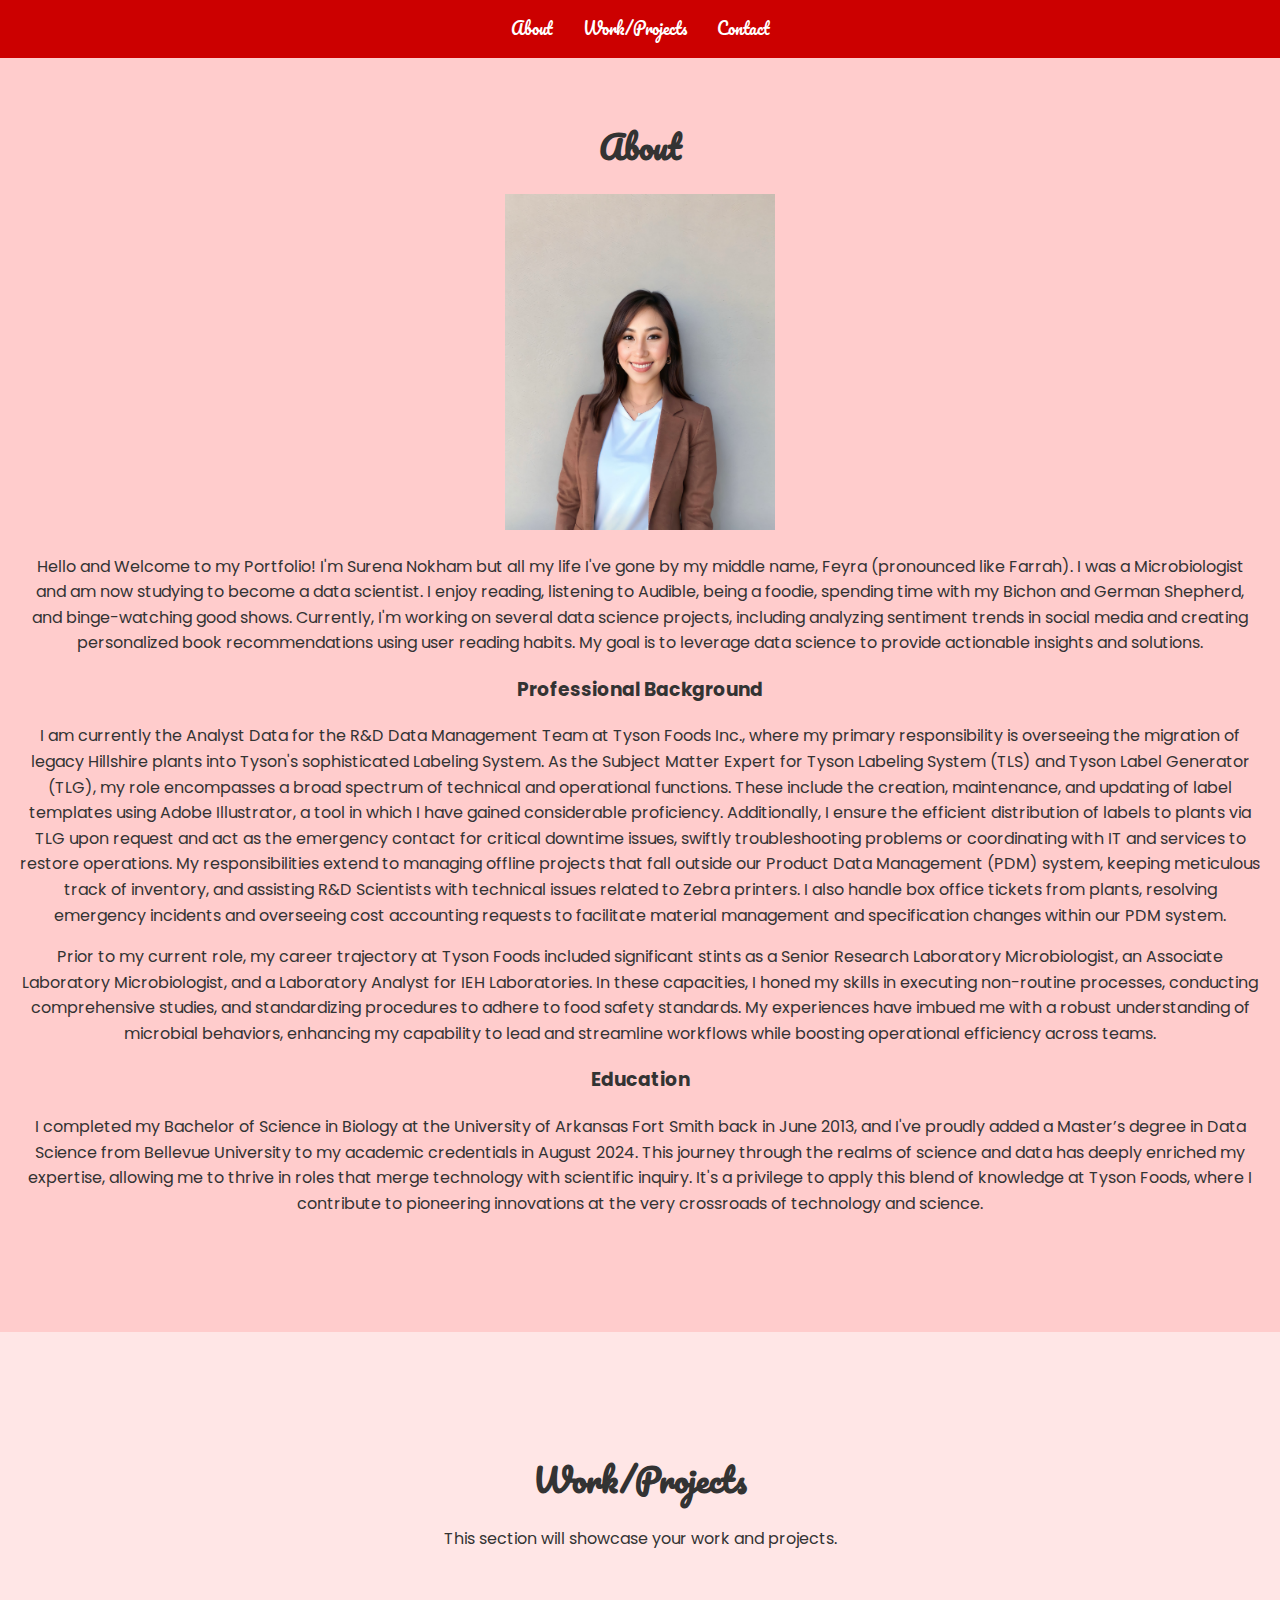
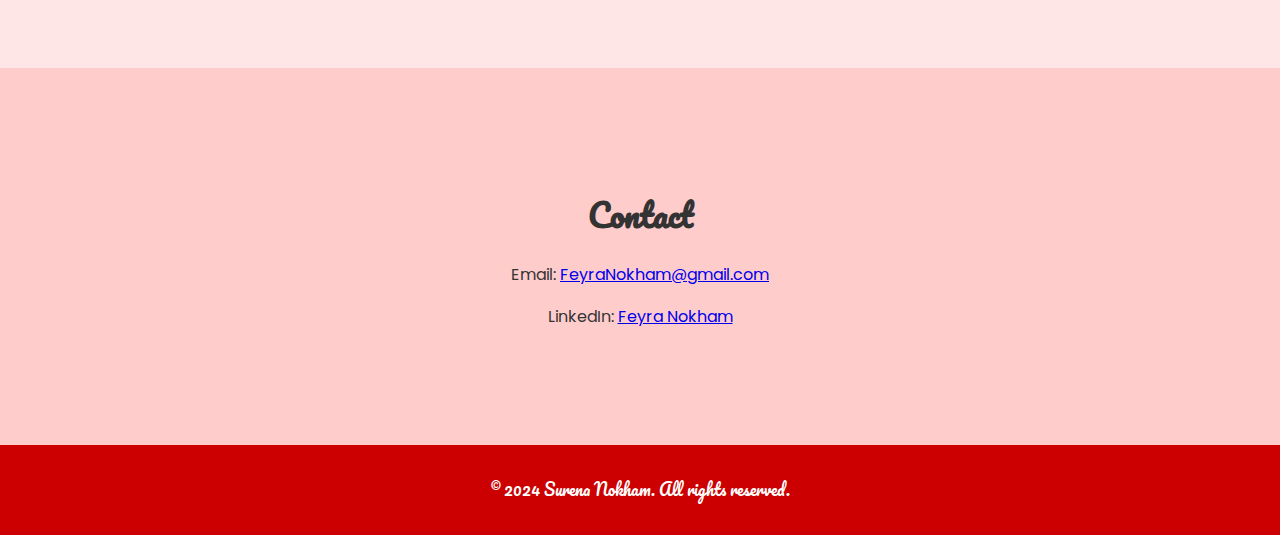
==== index.html @ f8c66184 "Update index.html" ====
<!DOCTYPE html>
<html lang="en">
<head>
    <meta charset="UTF-8">
    <meta name="viewport" content="width=device-width, initial-scale=1.0">
    <title>Surena Nokham's Portfolio</title>
    <link rel="stylesheet" href="styles.css">
    <link href="https://fonts.googleapis.com/css2?family=Poppins:wght@400;600&family=Pacifico&display=swap" rel="stylesheet">
</head>
<body>
    <header>
        <nav>
            <ul>
                <li><a href="#about">About</a></li>
                <li><a href="#work">Work/Projects</a></li>
                <li><a href="#contact">Contact</a></li>
            </ul>
        </nav>
    </header>

    <section id="about">
        <h1>About</h1>
        <img src="profilepic.jpg" alt="Feyra Nokham" style="width:270px; height:336px;">
        <p>Hello and Welcome to my Portfolio! I'm Surena Nokham but all my life I've gone by my middle name, Feyra (pronounced like Farrah). I was a Microbiologist and am now studying to become a data scientist. I enjoy reading, listening to Audible, being a foodie, spending time with my Bichon and German Shepherd, and binge-watching good shows. Currently, I'm working on several data science projects, including analyzing sentiment trends in social media and creating personalized book recommendations using user reading habits. My goal is to leverage data science to provide actionable insights and solutions.</p>
        
        <h3>Professional Background</h3>
        <p>I am currently the Analyst Data for the R&D Data Management Team at Tyson Foods Inc., where my primary responsibility is overseeing the migration of legacy Hillshire plants into Tyson's sophisticated Labeling System. As the Subject Matter Expert for Tyson Labeling System (TLS) and Tyson Label Generator (TLG), my role encompasses a broad spectrum of technical and operational functions. These include the creation, maintenance, and updating of label templates using Adobe Illustrator, a tool in which I have gained considerable proficiency. Additionally, I ensure the efficient distribution of labels to plants via TLG upon request and act as the emergency contact for critical downtime issues, swiftly troubleshooting problems or coordinating with IT and services to restore operations. My responsibilities extend to managing offline projects that fall outside our Product Data Management (PDM) system, keeping meticulous track of inventory, and assisting R&D Scientists with technical issues related to Zebra printers. I also handle box office tickets from plants, resolving emergency incidents and overseeing cost accounting requests to facilitate material management and specification changes within our PDM system.
        <p>Prior to my current role, my career trajectory at Tyson Foods included significant stints as a Senior Research Laboratory Microbiologist, an Associate Laboratory Microbiologist, and a Laboratory Analyst for IEH Laboratories. In these capacities, I honed my skills in executing non-routine processes, conducting comprehensive studies, and standardizing procedures to adhere to food safety standards. My experiences have imbued me with a robust understanding of microbial behaviors, enhancing my capability to lead and streamline workflows while boosting operational efficiency across teams.</p>

        <h3>Education</h3>
        <p>I completed my Bachelor of Science in Biology at the University of Arkansas Fort Smith back in June 2013, and I've proudly added a Master’s degree in Data Science from Bellevue University to my academic credentials in August 2024. This journey through the realms of science and data has deeply enriched my expertise, allowing me to thrive in roles that merge technology with scientific inquiry. It's a privilege to apply this blend of knowledge at Tyson Foods, where I contribute to pioneering innovations at the very crossroads of technology and science.</p>
    </section>

    <section id="work">
        <h1>Work/Projects</h1>
        <p>This section will showcase your work and projects.</p>
    </section>

    <section id="contact">
        <h1>Contact</h1>
        <p>Email: <a href="mailto:FeyraNokham@gmail.com">FeyraNokham@gmail.com</a></p>
        <p>LinkedIn: <a href="https://www.linkedin.com/in/feyra-nokham/" target="_blank">Feyra Nokham</a></p>
    </section>

    <footer>
        <p>&copy; 2024 Surena Nokham. All rights reserved.</p>
    </footer>
</body>
</html>
---- styles.css ----
body {
    font-family: 'Poppins', sans-serif;
    margin: 0;
    padding: 0;
    line-height: 1.6;
    scroll-behavior: smooth;
    background: #ffe6e6; /* Light pink background */
    color: #333;
}

header {
    background: #cc0000; /* Deep red background */
    color: #fff;
    padding: 1rem 0;
    text-align: center;
    position: fixed;
    width: 100%;
    top: 0;
    z-index: 1000;
    font-family: 'Pacifico', cursive;
}

nav ul {
    list-style: none;
    padding: 0;
    margin: 0;
    display: flex;
    justify-content: center;
}

nav ul li {
    margin: 0 15px;
}

nav ul li a {
    color: #fff;
    text-decoration: none;
}

section {
    padding: 100px 20px;
    text-align: center;
}

section:nth-of-type(odd) {
    background: #ffcccc; /* Light pink */
}

section:nth-of-type(even) {
    background: #ffe6e6; /* Very light pink */
}

section h1 {
    font-family: 'Pacifico', cursive;
}

footer {
    background: #cc0000; /* Deep red background */
    color: #fff;
    text-align: center;
    padding: 1rem 0;
    position: relative;
    width: 100%;
    bottom: 0;
    font-family: 'Pacifico', cursive;
}
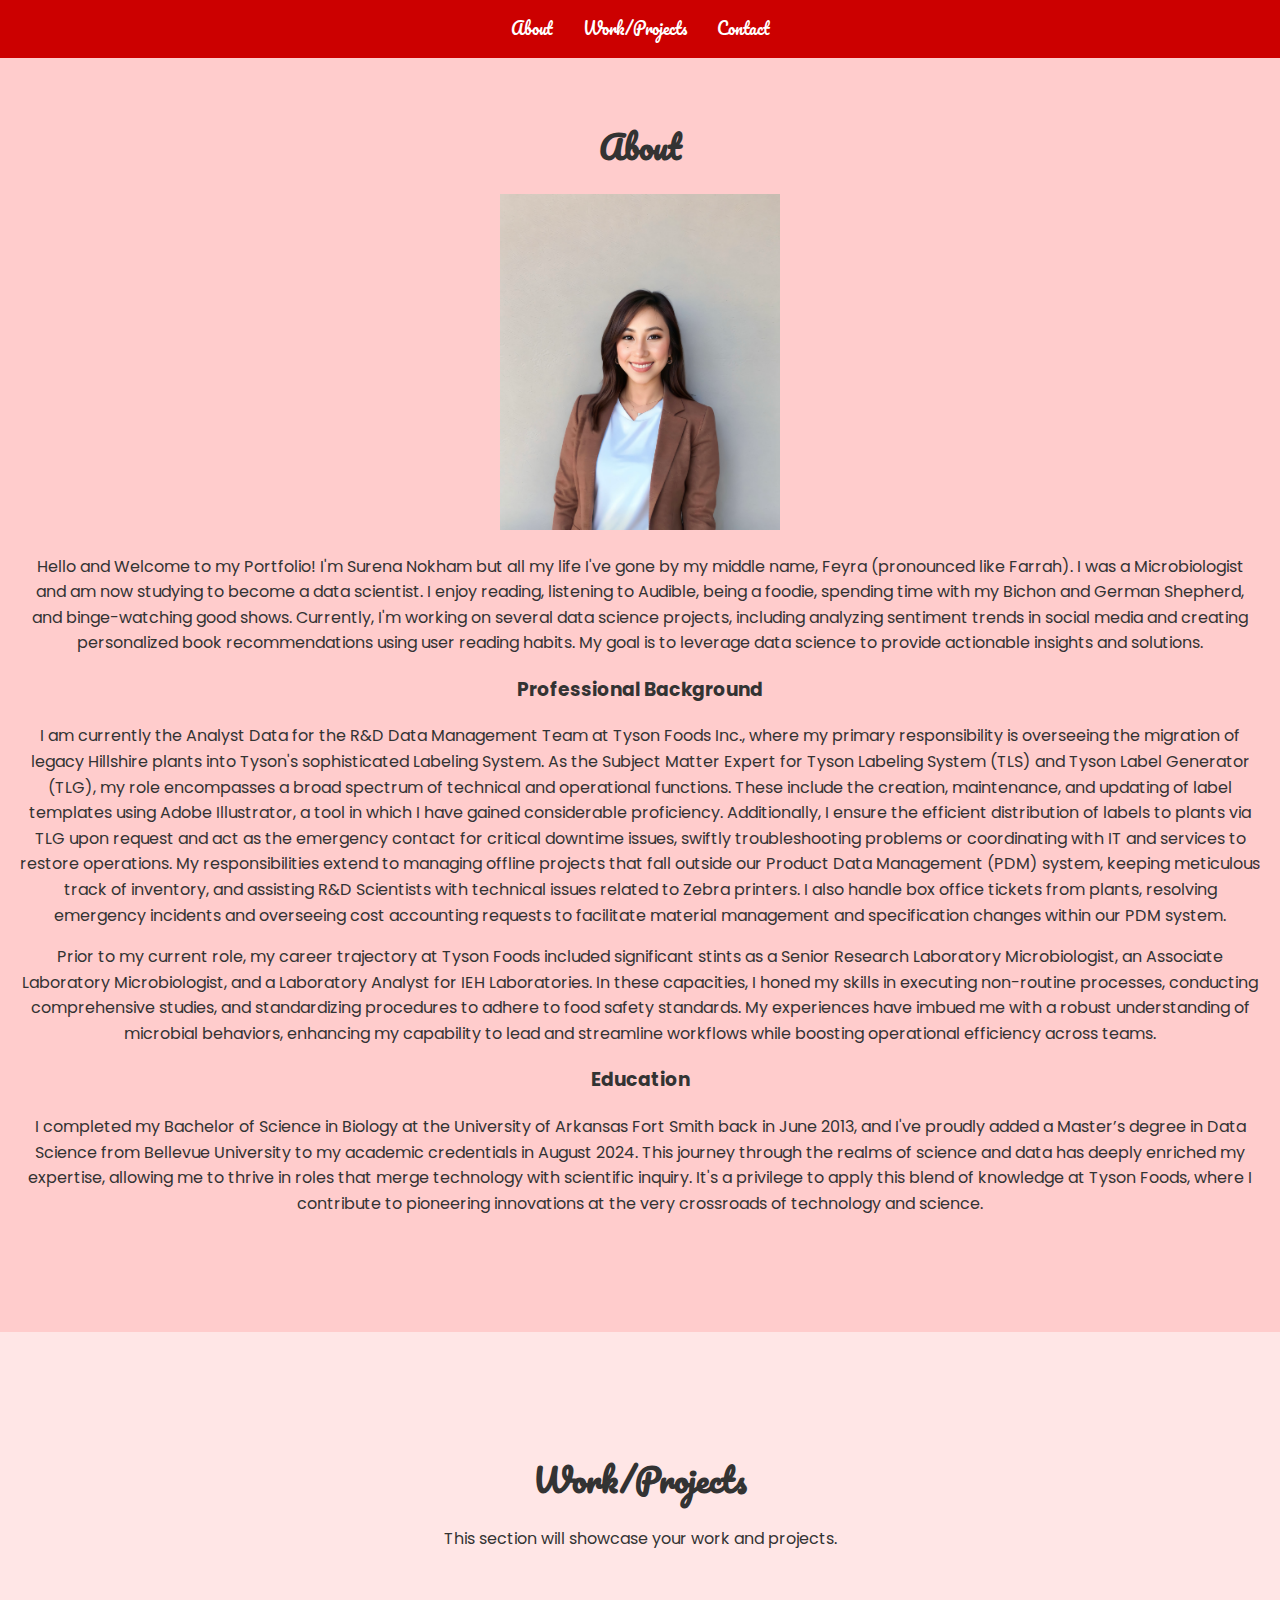
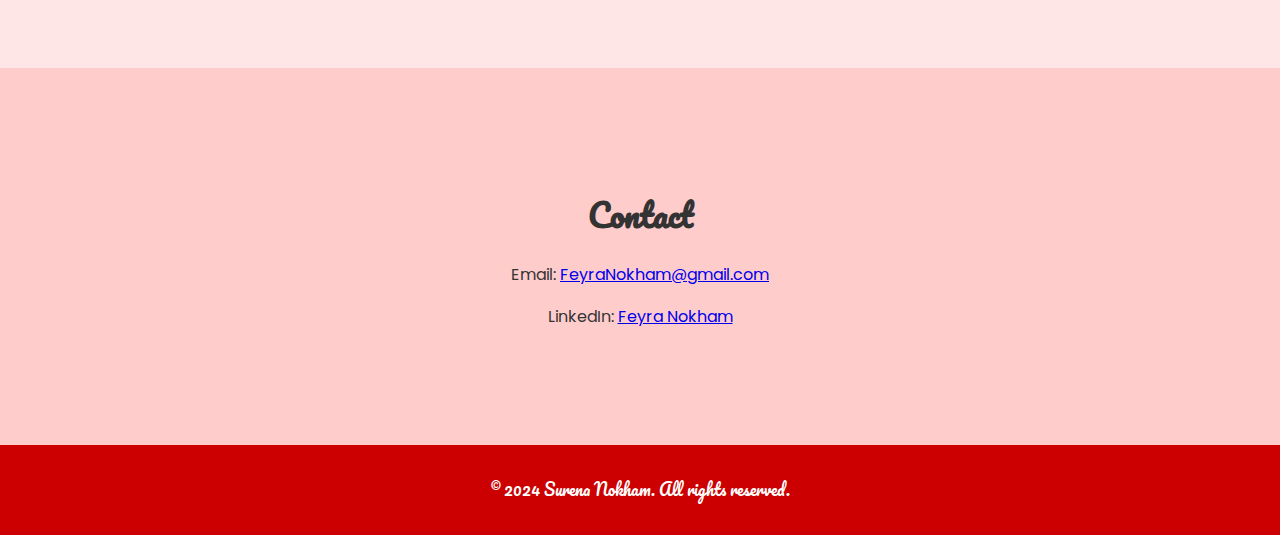
==== commit 524cba81: "Update index.html" ====
--- a/index.html
+++ b/index.html
@@ -20,7 +20,7 @@
 
     <section id="about">
         <h1>About</h1>
-        <img src="profilepic.jpg" alt="Feyra Nokham" style="width:270px; height:336px;">
+        <img src="profilepic.jpg" alt="Feyra Nokham" style="width:280px; height:336px;">
         <p>Hello and Welcome to my Portfolio! I'm Surena Nokham but all my life I've gone by my middle name, Feyra (pronounced like Farrah). I was a Microbiologist and am now studying to become a data scientist. I enjoy reading, listening to Audible, being a foodie, spending time with my Bichon and German Shepherd, and binge-watching good shows. Currently, I'm working on several data science projects, including analyzing sentiment trends in social media and creating personalized book recommendations using user reading habits. My goal is to leverage data science to provide actionable insights and solutions.</p>
         
         <h3>Professional Background</h3>
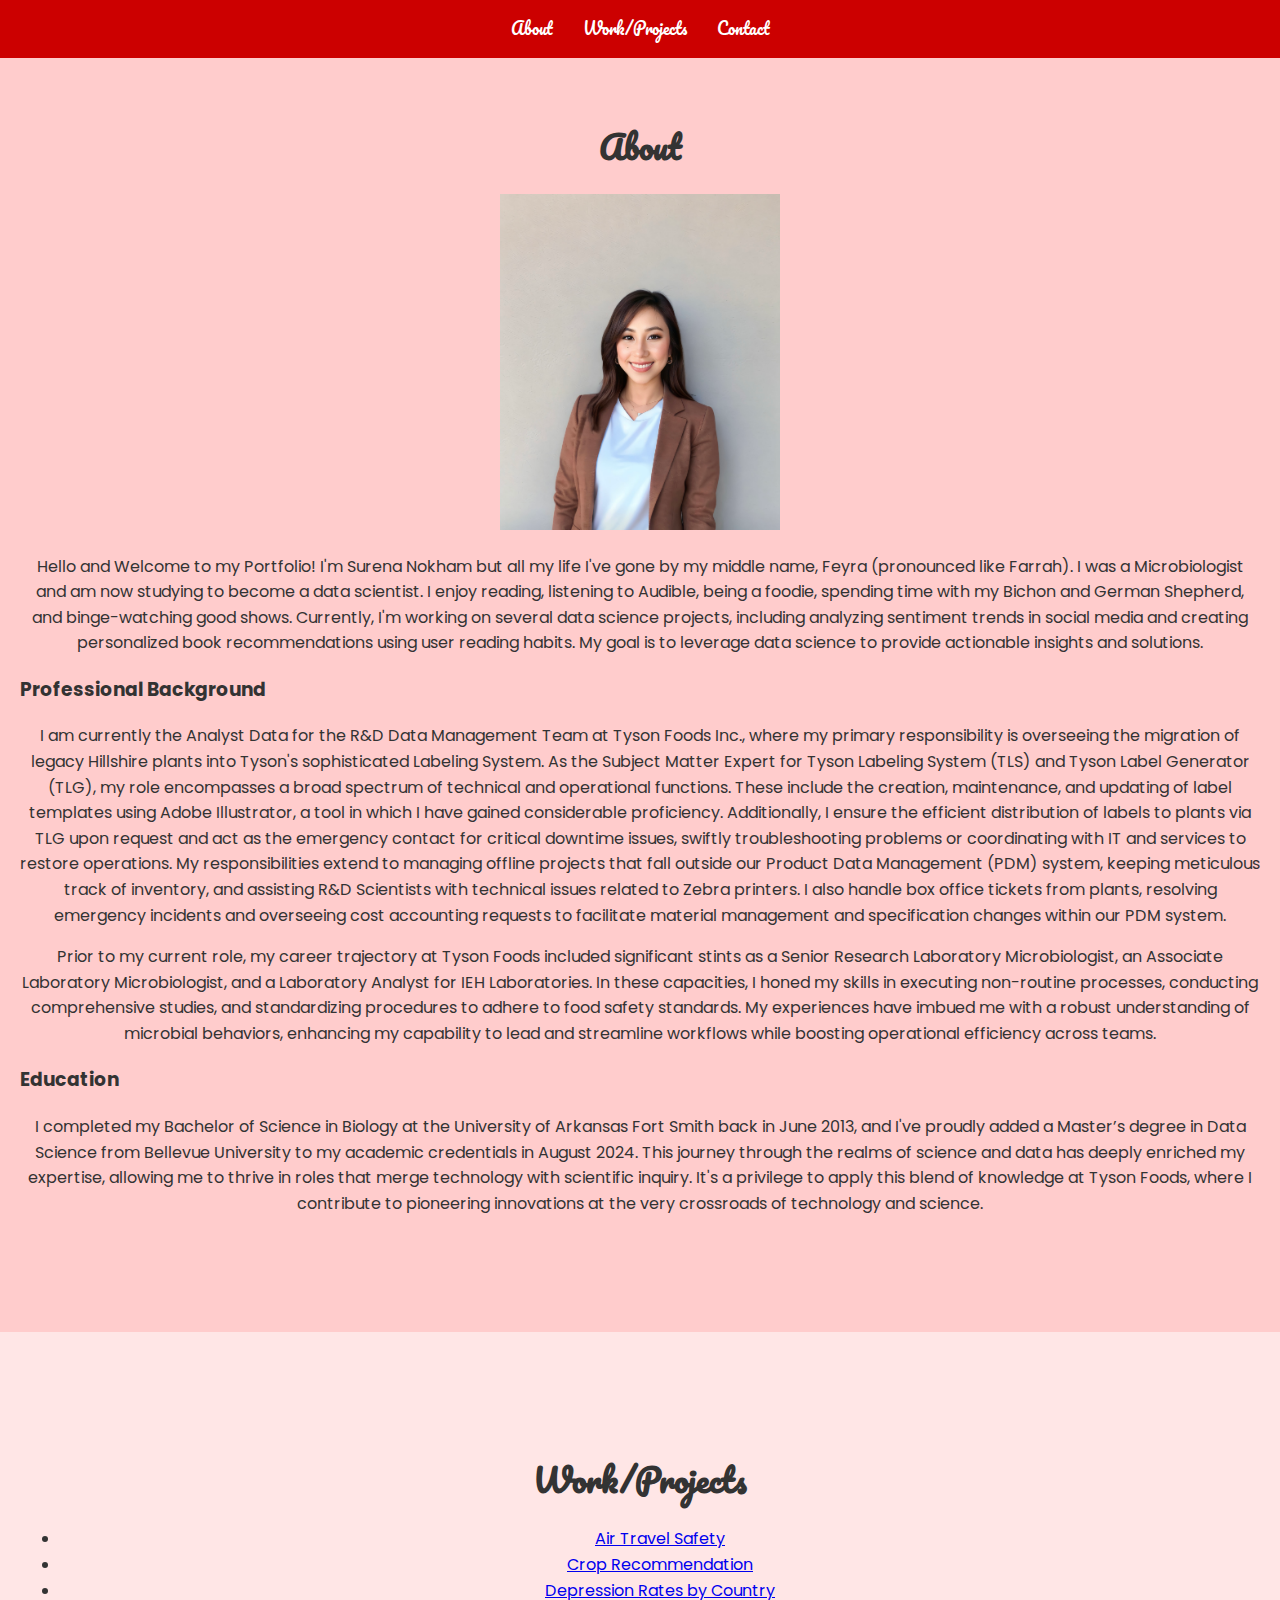
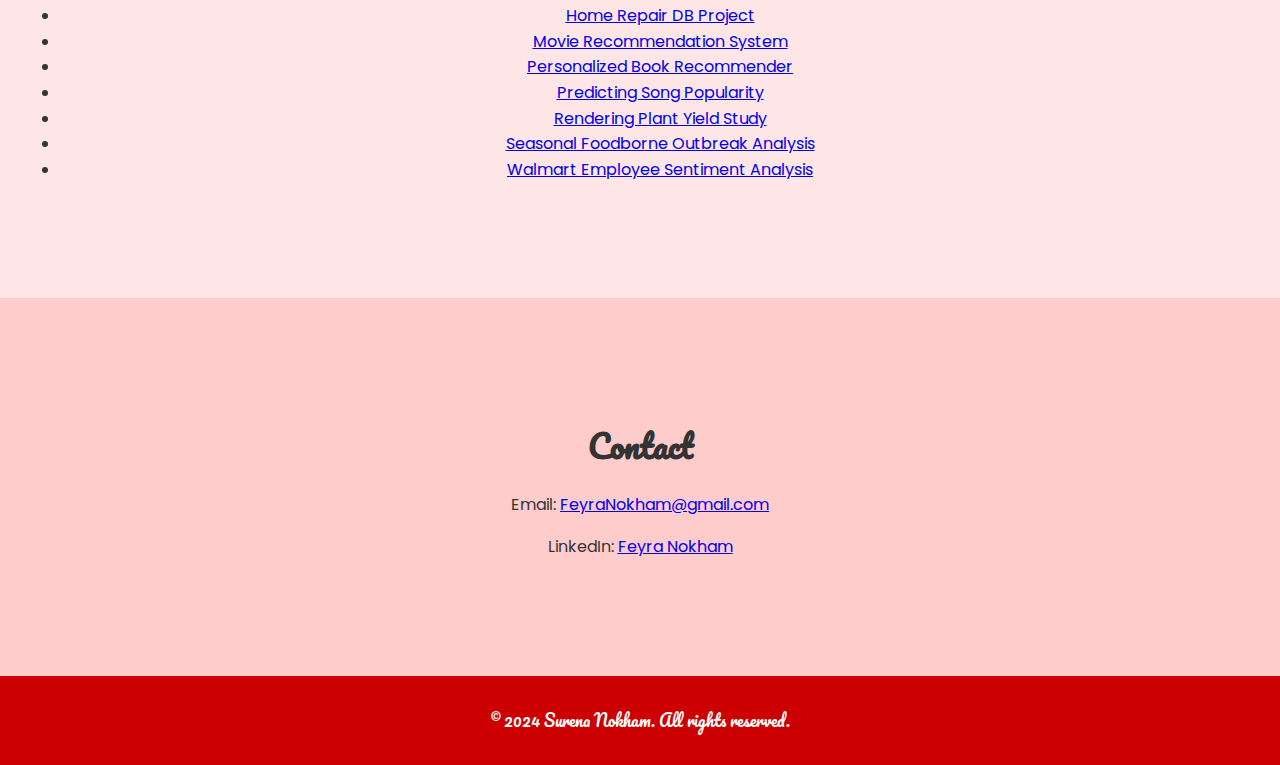
==== commit b693f4ad: "Update index.html" ====
--- a/index.html
+++ b/index.html
@@ -33,8 +33,19 @@
 
     <section id="work">
         <h1>Work/Projects</h1>
-        <p>This section will showcase your work and projects.</p>
-    </section>
+         <ul>
+        <li><a href="https://github.com/SurenaNokham/SurenaNokham.github.io/tree/main/Air%20Travel%20Safety" target="_blank">Air Travel Safety</a></li>
+        <li><a href="https://github.com/SurenaNokham/SurenaNokham.github.io/tree/main/Crop%20Recommendation" target="_blank">Crop Recommendation</a></li>
+        <li><a href="https://github.com/SurenaNokham/SurenaNokham.github.io/tree/main/Depression%20Rates%20by%20Country" target="_blank">Depression Rates by Country</a></li>
+        <li><a href="https://github.com/SurenaNokham/SurenaNokham.github.io/tree/main/Home%20Repair%20DB%20Project" target="_blank">Home Repair DB Project</a></li>
+        <li><a href="https://github.com/SurenaNokham/SurenaNokham.github.io/tree/main/Movie%20Recommendation%20System" target="_blank">Movie Recommendation System</a></li>
+        <li><a href="https://github.com/SurenaNokham/SurenaNokham.github.io/tree/main/Personalized%20Book%20Recommender" target="_blank">Personalized Book Recommender</a></li>
+        <li><a href="https://github.com/SurenaNokham/SurenaNokham.github.io/tree/main/Predicting%20Song%20Popularity" target="_blank">Predicting Song Popularity</a></li>
+        <li><a href="https://github.com/SurenaNokham/SurenaNokham.github.io/tree/main/Rendering%20Plant%20Yield%20Study" target="_blank">Rendering Plant Yield Study</a></li>
+        <li><a href="https://github.com/SurenaNokham/SurenaNokham.github.io/tree/main/Seasonal%20Foodborne%20Outbreak%20Analysis" target="_blank">Seasonal Foodborne Outbreak Analysis</a></li>
+        <li><a href="https://github.com/SurenaNokham/SurenaNokham.github.io/tree/main/Walmart%20Employee%20Sentiment%20Analysis" target="_blank">Walmart Employee Sentiment Analysis</a></li>
+    </ul>
+</section>
 
     <section id="contact">
         <h1>Contact</h1>
--- a/styles.css
+++ b/styles.css
@@ -42,6 +42,10 @@
     text-align: center;
 }
 
+section h3 {
+    text-align: left; /* Align sub-headers text to the left */
+}
+
 section:nth-of-type(odd) {
     background: #ffcccc; /* Light pink */
 }
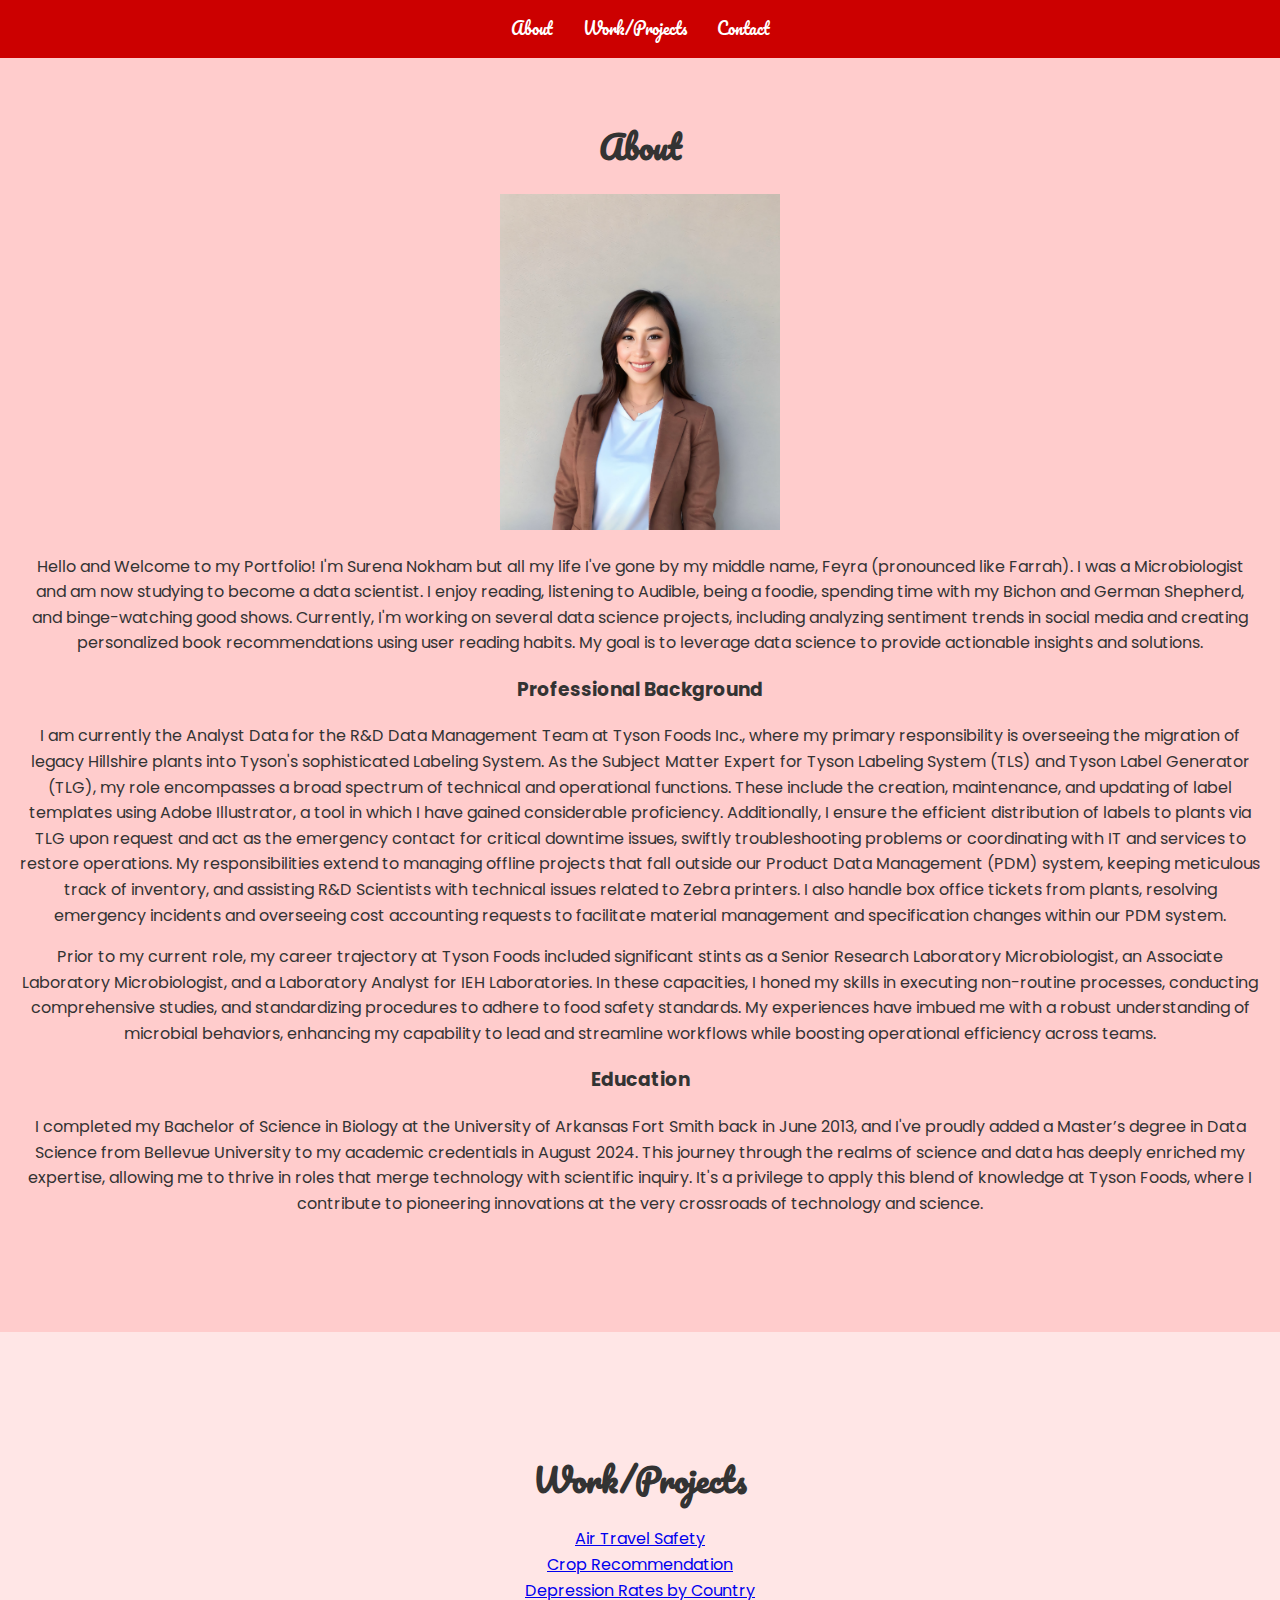
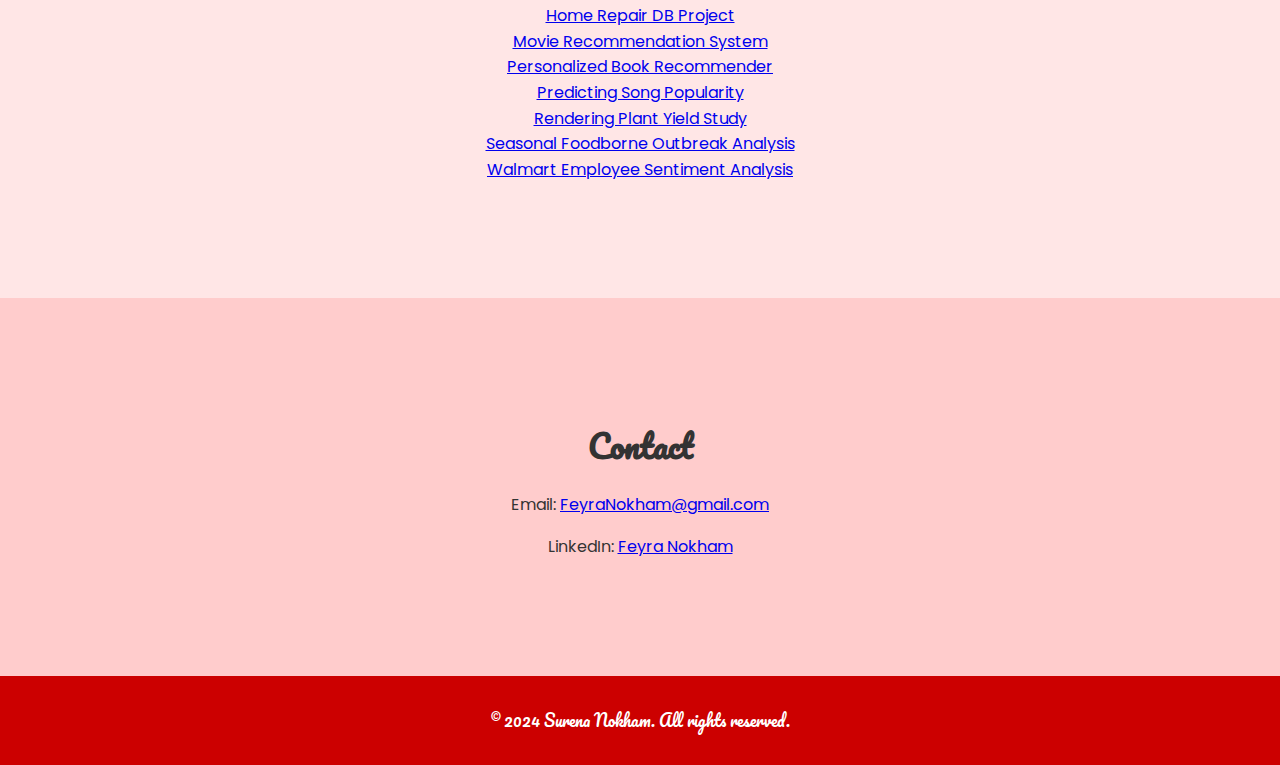
==== commit fdb98647: "Update index.html" ====
--- a/index.html
+++ b/index.html
@@ -6,6 +6,12 @@
     <title>Surena Nokham's Portfolio</title>
     <link rel="stylesheet" href="styles.css">
     <link href="https://fonts.googleapis.com/css2?family=Poppins:wght@400;600&family=Pacifico&display=swap" rel="stylesheet">
+    <style>
+    #work ul {
+        list-style-type: none; /* Removes bullet points */
+        padding: 0; /* Removes padding, particularly from the left side */
+    }
+</style>
 </head>
 <body>
     <header>
--- a/styles.css
+++ b/styles.css
@@ -43,7 +43,7 @@
 }
 
 section h3 {
-    text-align: left; /* Align sub-headers text to the left */
+    text-align: center; /* Align sub-headers text to the left */
 }
 
 section:nth-of-type(odd) {
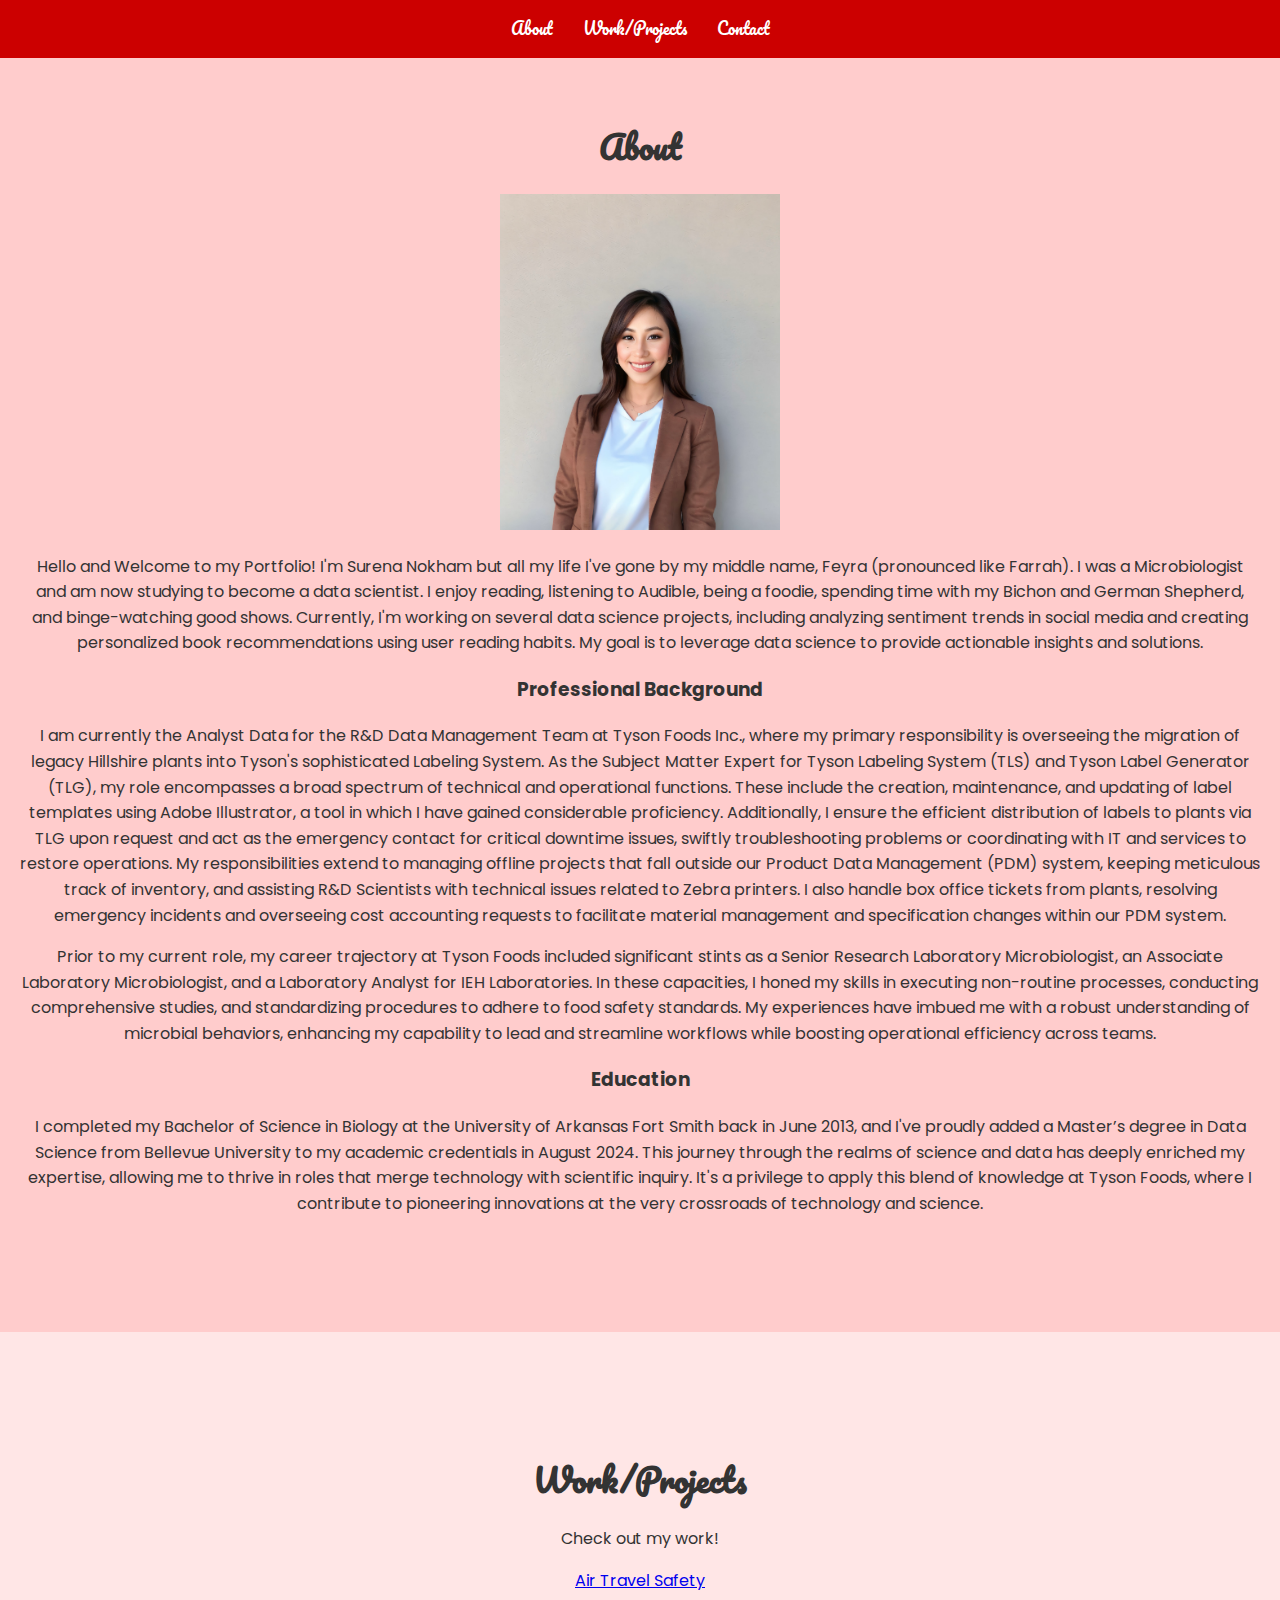
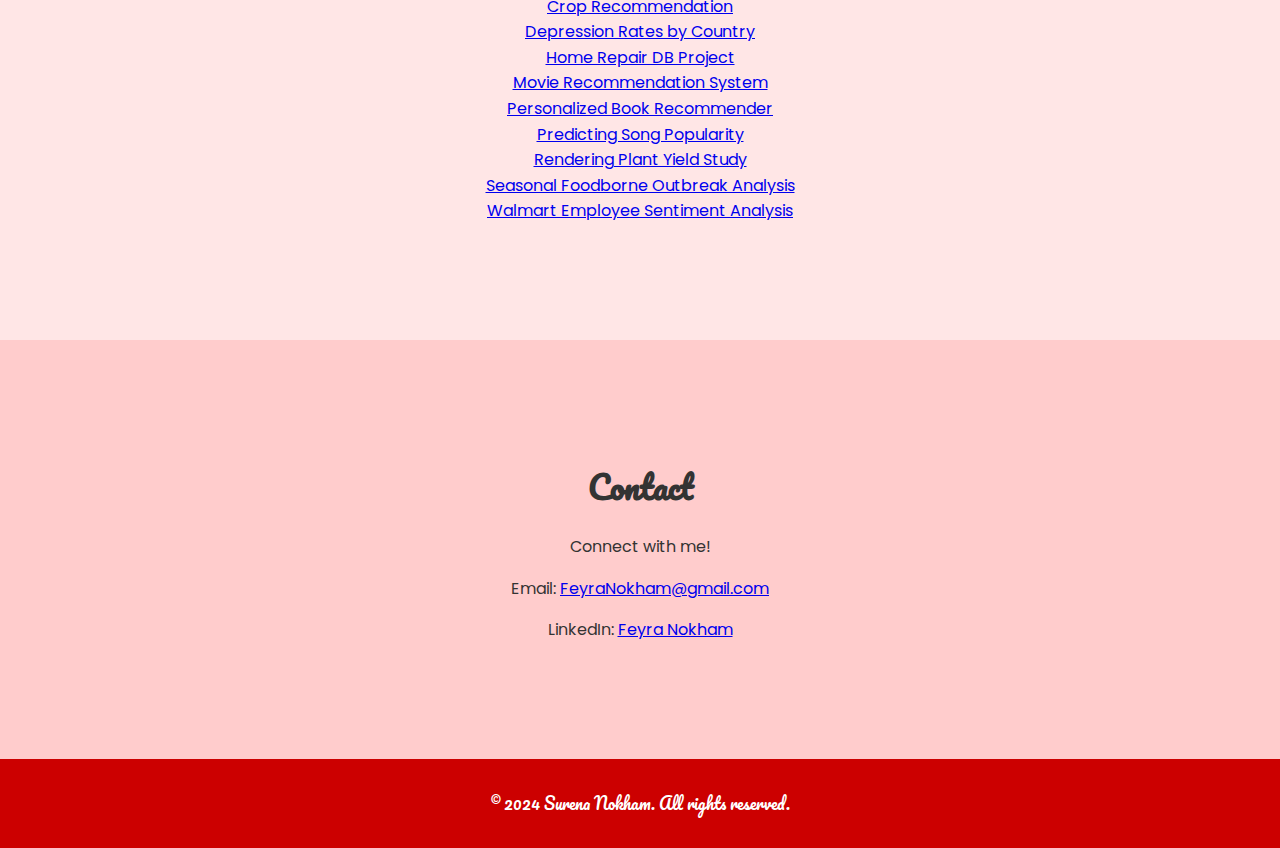
==== commit e04544f2: "Update index.html" ====
--- a/index.html
+++ b/index.html
@@ -39,6 +39,7 @@
 
     <section id="work">
         <h1>Work/Projects</h1>
+        <p>Check out my work!</p>
          <ul>
         <li><a href="https://github.com/SurenaNokham/SurenaNokham.github.io/tree/main/Air%20Travel%20Safety" target="_blank">Air Travel Safety</a></li>
         <li><a href="https://github.com/SurenaNokham/SurenaNokham.github.io/tree/main/Crop%20Recommendation" target="_blank">Crop Recommendation</a></li>
@@ -55,6 +56,7 @@
 
     <section id="contact">
         <h1>Contact</h1>
+        <p> Connect with me!</p>
         <p>Email: <a href="mailto:FeyraNokham@gmail.com">FeyraNokham@gmail.com</a></p>
         <p>LinkedIn: <a href="https://www.linkedin.com/in/feyra-nokham/" target="_blank">Feyra Nokham</a></p>
     </section>
--- a/styles.css
+++ b/styles.css
@@ -42,10 +42,6 @@
     text-align: center;
 }
 
-section h3 {
-    text-align: center; /* Align sub-headers text to the left */
-}
-
 section:nth-of-type(odd) {
     background: #ffcccc; /* Light pink */
 }
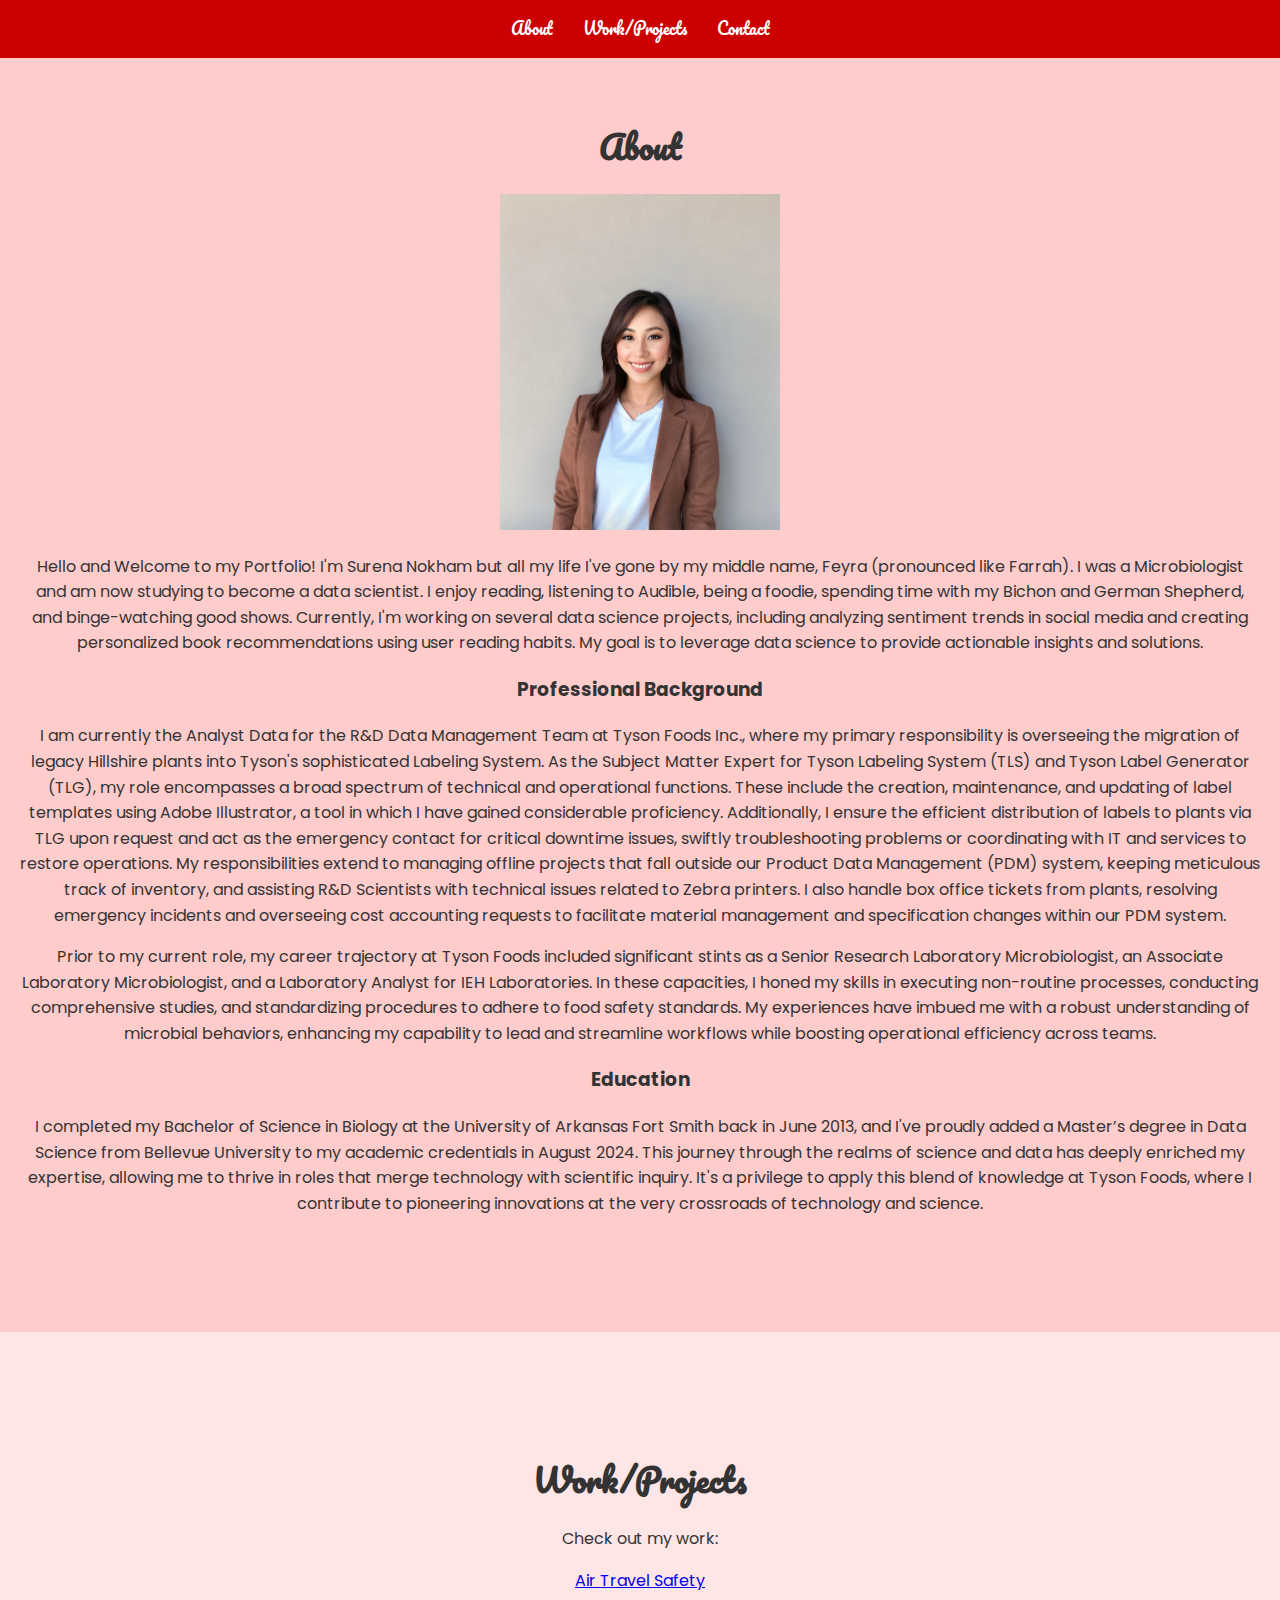
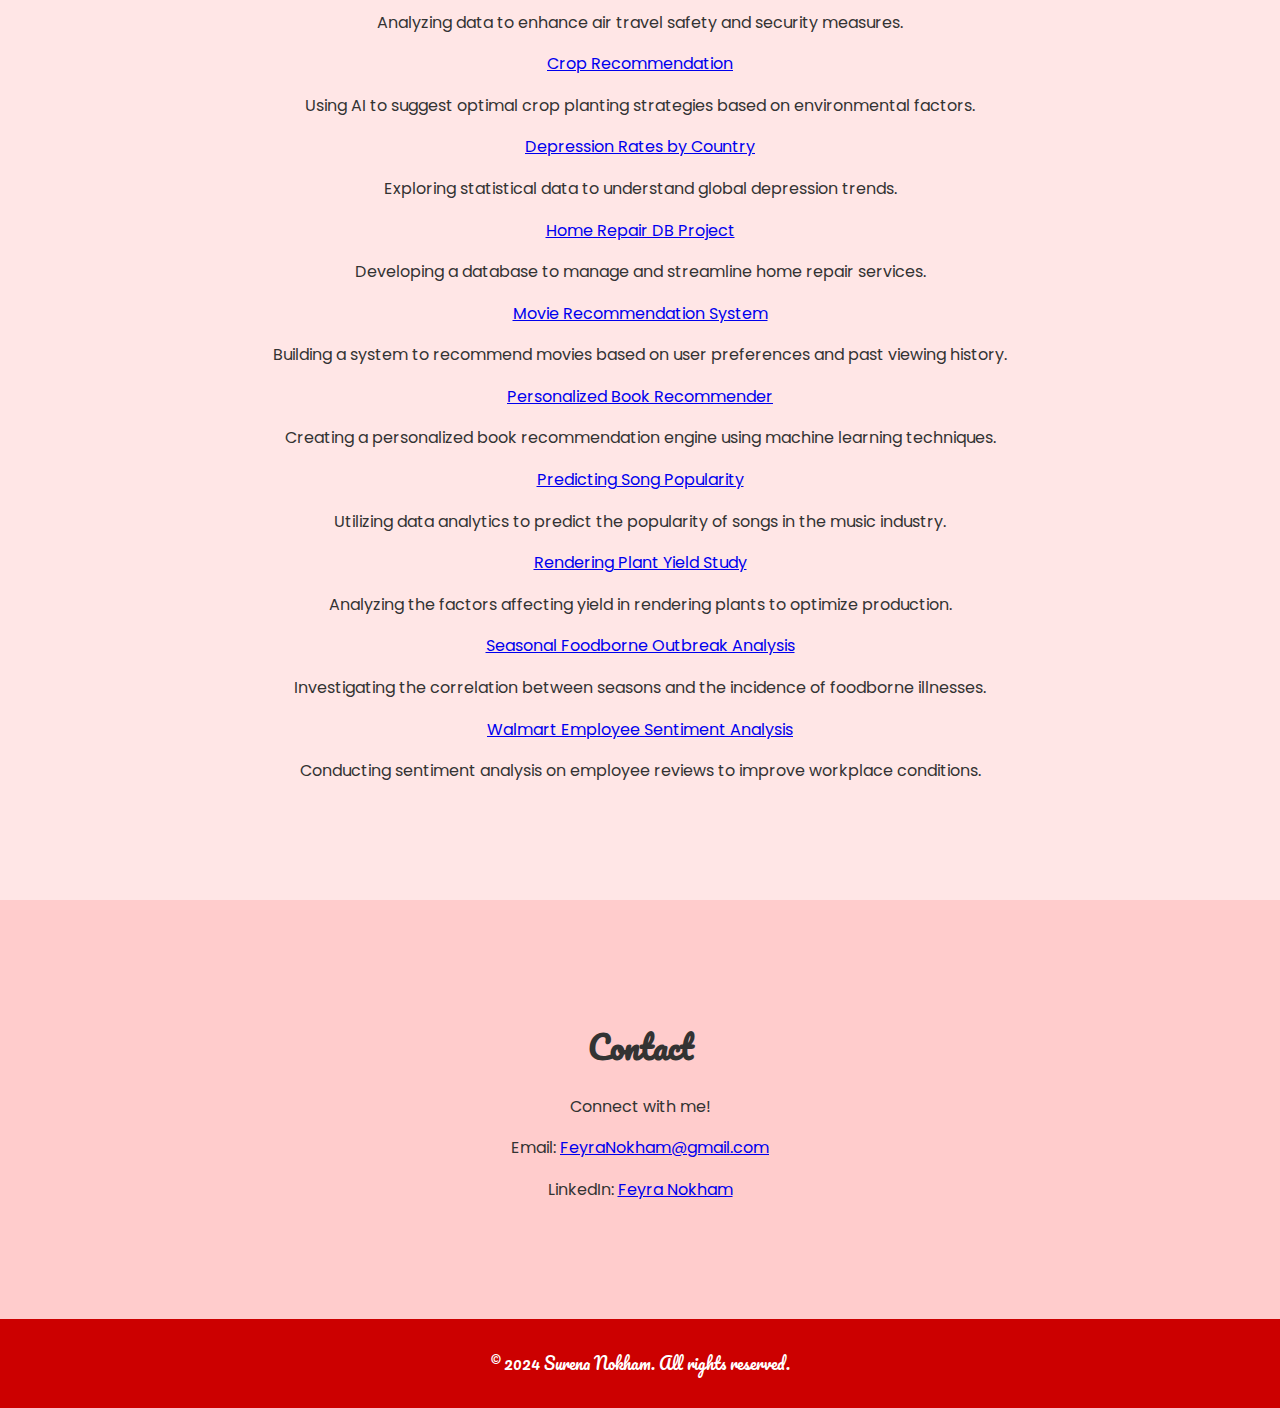
==== commit c222079c: "Update index.html" ====
--- a/index.html
+++ b/index.html
@@ -39,19 +39,47 @@
 
     <section id="work">
         <h1>Work/Projects</h1>
-        <p>Check out my work!</p>
-         <ul>
-        <li><a href="https://github.com/SurenaNokham/SurenaNokham.github.io/tree/main/Air%20Travel%20Safety" target="_blank">Air Travel Safety</a></li>
-        <li><a href="https://github.com/SurenaNokham/SurenaNokham.github.io/tree/main/Crop%20Recommendation" target="_blank">Crop Recommendation</a></li>
-        <li><a href="https://github.com/SurenaNokham/SurenaNokham.github.io/tree/main/Depression%20Rates%20by%20Country" target="_blank">Depression Rates by Country</a></li>
-        <li><a href="https://github.com/SurenaNokham/SurenaNokham.github.io/tree/main/Home%20Repair%20DB%20Project" target="_blank">Home Repair DB Project</a></li>
-        <li><a href="https://github.com/SurenaNokham/SurenaNokham.github.io/tree/main/Movie%20Recommendation%20System" target="_blank">Movie Recommendation System</a></li>
-        <li><a href="https://github.com/SurenaNokham/SurenaNokham.github.io/tree/main/Personalized%20Book%20Recommender" target="_blank">Personalized Book Recommender</a></li>
-        <li><a href="https://github.com/SurenaNokham/SurenaNokham.github.io/tree/main/Predicting%20Song%20Popularity" target="_blank">Predicting Song Popularity</a></li>
-        <li><a href="https://github.com/SurenaNokham/SurenaNokham.github.io/tree/main/Rendering%20Plant%20Yield%20Study" target="_blank">Rendering Plant Yield Study</a></li>
-        <li><a href="https://github.com/SurenaNokham/SurenaNokham.github.io/tree/main/Seasonal%20Foodborne%20Outbreak%20Analysis" target="_blank">Seasonal Foodborne Outbreak Analysis</a></li>
-        <li><a href="https://github.com/SurenaNokham/SurenaNokham.github.io/tree/main/Walmart%20Employee%20Sentiment%20Analysis" target="_blank">Walmart Employee Sentiment Analysis</a></li>
-    </ul>
+        <p>Check out my work:</p>
+             <div class="project-item">
+        <a href="https://github.com/SurenaNokham/SurenaNokham.github.io/tree/main/Air%20Travel%20Safety" target="_blank">Air Travel Safety</a>
+        <p class="project-description">Analyzing data to enhance air travel safety and security measures.</p>
+    </div>
+    <div class="project-item">
+        <a href="https://github.com/SurenaNokham/SurenaNokham.github.io/tree/main/Crop%20Recommendation" target="_blank">Crop Recommendation</a>
+        <p class="project-description">Using AI to suggest optimal crop planting strategies based on environmental factors.</p>
+    </div>
+    <div class="project-item">
+        <a href="https://github.com/SurenaNokham/SurenaNokham.github.io/tree/main/Depression%20Rates%20by%20Country" target="_blank">Depression Rates by Country</a>
+        <p class="project-description">Exploring statistical data to understand global depression trends.</p>
+    </div>
+    <div class="project-item">
+        <a href="https://github.com/SurenaNokham/SurenaNokham.github.io/tree/main/Home%20Repair%20DB%20Project" target="_blank">Home Repair DB Project</a>
+        <p class="project-description">Developing a database to manage and streamline home repair services.</p>
+    </div>
+    <div class="project-item">
+        <a href="https://github.com/SurenaNokham/SurenaNokham.github.io/tree/main/Movie%20Recommendation%20System" target="_blank">Movie Recommendation System</a>
+        <p class="project-description">Building a system to recommend movies based on user preferences and past viewing history.</p>
+    </div>
+    <div class="project-item">
+        <a href="https://github.com/SurenaNokham/SurenaNokham.github.io/tree/main/Personalized%20Book%20Recommender" target="_blank">Personalized Book Recommender</a>
+        <p class="project-description">Creating a personalized book recommendation engine using machine learning techniques.</p>
+    </div>
+    <div class="project-item">
+        <a href="https://github.com/SurenaNokham/SurenaNokham.github.io/tree/main/Predicting%20Song%20Popularity" target="_blank">Predicting Song Popularity</a>
+        <p class="project-description">Utilizing data analytics to predict the popularity of songs in the music industry.</p>
+    </div>
+    <div class="project-item">
+        <a href="https://github.com/SurenaNokham/SurenaNokham.github.io/tree/main/Rendering%20Plant%20Yield%20Study" target="_blank">Rendering Plant Yield Study</a>
+        <p class="project-description">Analyzing the factors affecting yield in rendering plants to optimize production.</p>
+    </div>
+    <div class="project-item">
+        <a href="https://github.com/SurenaNokham/SurenaNokham.github.io/tree/main/Seasonal%20Foodborne%20Outbreak%20Analysis" target="_blank">Seasonal Foodborne Outbreak Analysis</a>
+        <p class="project-description">Investigating the correlation between seasons and the incidence of foodborne illnesses.</p>
+    </div>
+    <div class="project-item">
+        <a href="https://github.com/SurenaNokham/SurenaNokham.github.io/tree/main/Walmart%20Employee%20Sentiment%20Analysis" target="_blank">Walmart Employee Sentiment Analysis</a>
+        <p class="project-description">Conducting sentiment analysis on employee reviews to improve workplace conditions.</p>
+    </div>
 </section>
 
     <section id="contact">
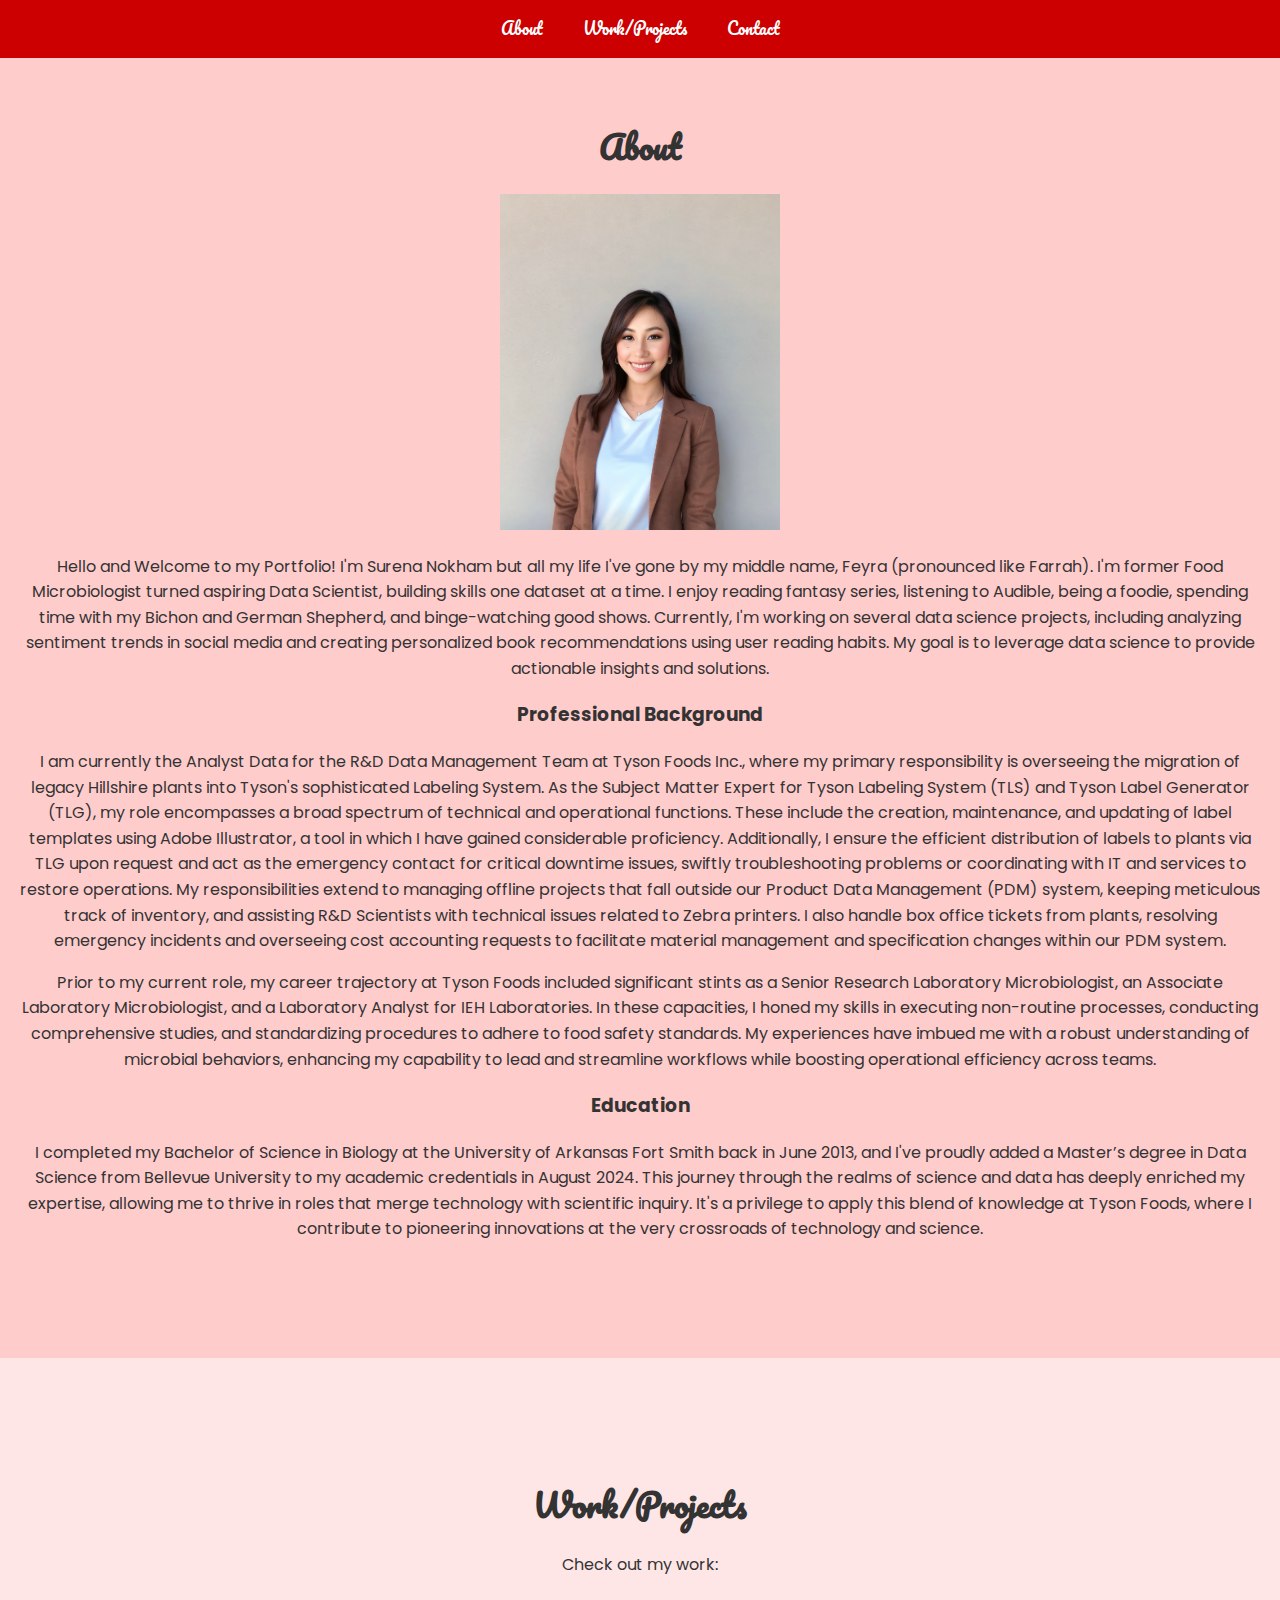
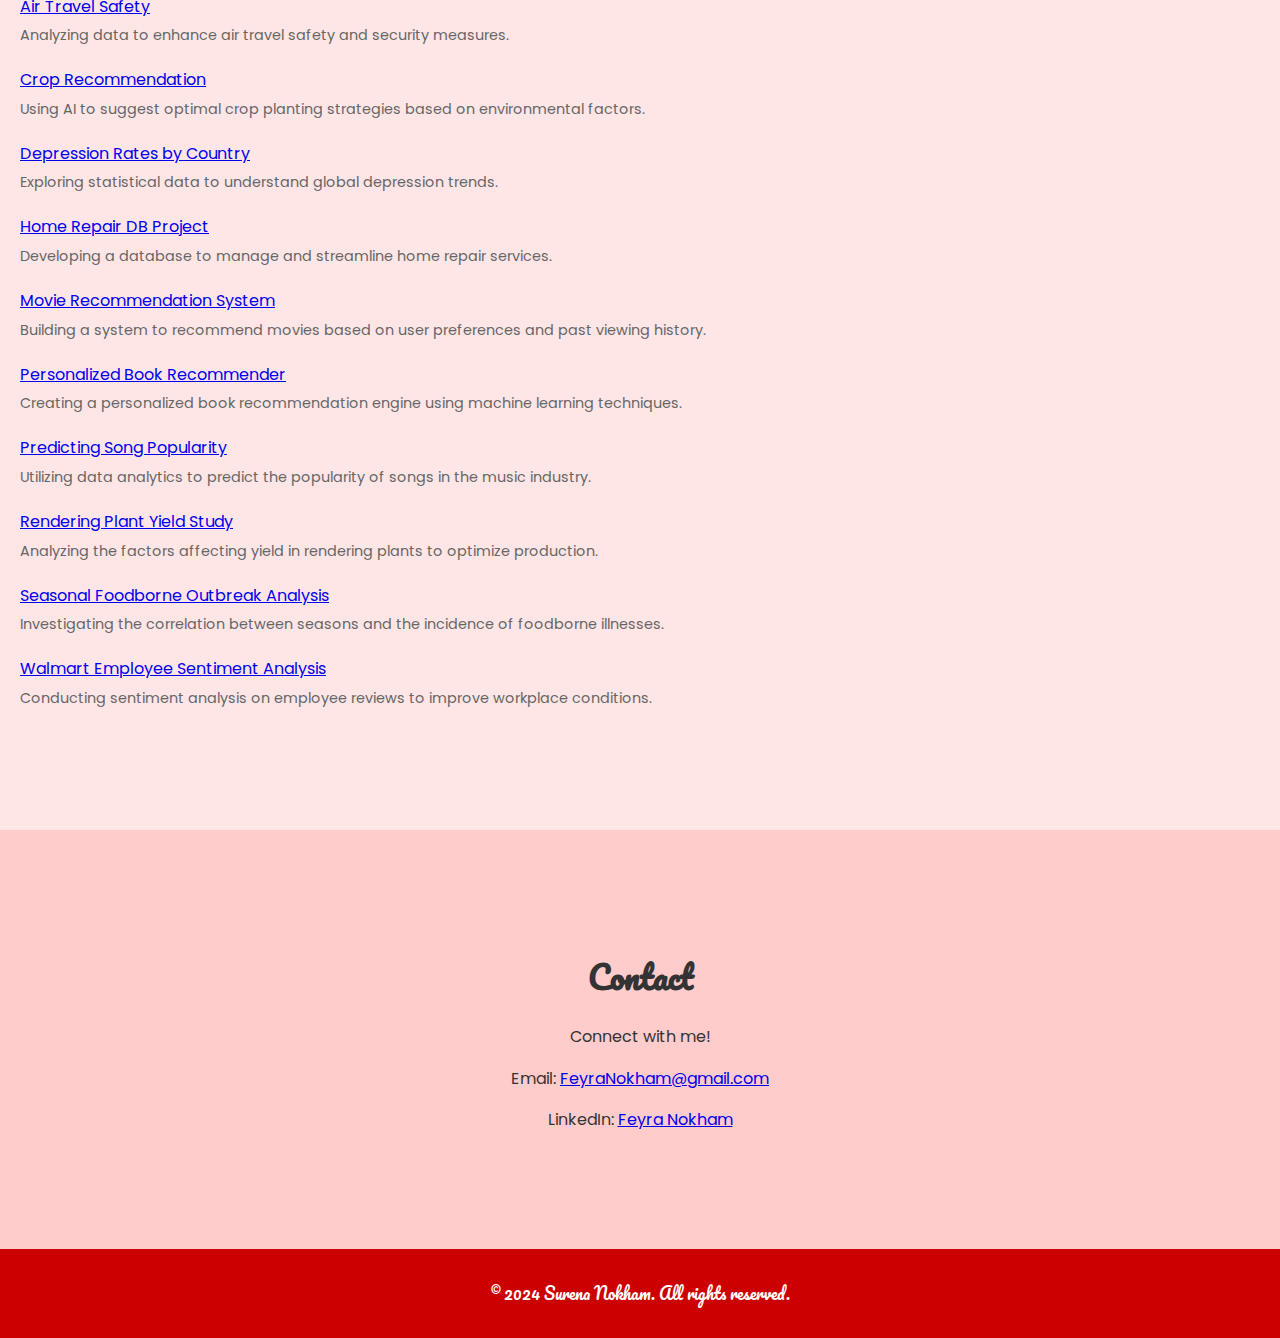
==== commit e2f2dcfd: "Update index.html" ====
--- a/index.html
+++ b/index.html
@@ -27,7 +27,7 @@
     <section id="about">
         <h1>About</h1>
         <img src="profilepic.jpg" alt="Feyra Nokham" style="width:280px; height:336px;">
-        <p>Hello and Welcome to my Portfolio! I'm Surena Nokham but all my life I've gone by my middle name, Feyra (pronounced like Farrah). I was a Microbiologist and am now studying to become a data scientist. I enjoy reading, listening to Audible, being a foodie, spending time with my Bichon and German Shepherd, and binge-watching good shows. Currently, I'm working on several data science projects, including analyzing sentiment trends in social media and creating personalized book recommendations using user reading habits. My goal is to leverage data science to provide actionable insights and solutions.</p>
+        <p>Hello and Welcome to my Portfolio! I'm Surena Nokham but all my life I've gone by my middle name, Feyra (pronounced like Farrah). I'm former Food Microbiologist turned aspiring Data Scientist, building skills one dataset at a time. I enjoy reading fantasy series, listening to Audible, being a foodie, spending time with my Bichon and German Shepherd, and binge-watching good shows. Currently, I'm working on several data science projects, including analyzing sentiment trends in social media and creating personalized book recommendations using user reading habits. My goal is to leverage data science to provide actionable insights and solutions.</p>
         
         <h3>Professional Background</h3>
         <p>I am currently the Analyst Data for the R&D Data Management Team at Tyson Foods Inc., where my primary responsibility is overseeing the migration of legacy Hillshire plants into Tyson's sophisticated Labeling System. As the Subject Matter Expert for Tyson Labeling System (TLS) and Tyson Label Generator (TLG), my role encompasses a broad spectrum of technical and operational functions. These include the creation, maintenance, and updating of label templates using Adobe Illustrator, a tool in which I have gained considerable proficiency. Additionally, I ensure the efficient distribution of labels to plants via TLG upon request and act as the emergency contact for critical downtime issues, swiftly troubleshooting problems or coordinating with IT and services to restore operations. My responsibilities extend to managing offline projects that fall outside our Product Data Management (PDM) system, keeping meticulous track of inventory, and assisting R&D Scientists with technical issues related to Zebra printers. I also handle box office tickets from plants, resolving emergency incidents and overseeing cost accounting requests to facilitate material management and specification changes within our PDM system.
--- a/styles.css
+++ b/styles.css
@@ -21,15 +21,15 @@
 }
 
 nav ul {
-    list-style: none;
+    list-style-type: none;
+    margin: 0;
     padding: 0;
-    margin: 0;
     display: flex;
     justify-content: center;
 }
 
 nav ul li {
-    margin: 0 15px;
+    margin: 0 20px;
 }
 
 nav ul li a {
@@ -54,8 +54,19 @@
     font-family: 'Pacifico', cursive;
 }
 
+.project-item {
+    text-align: left;
+    margin-bottom: 20px;
+}
+
+.project-description {
+    font-size: 0.9em;
+    color: #666;
+    margin-top: 5px;
+}
+
 footer {
-    background: #cc0000; /* Deep red background */
+    background: #cc0000; /* Deep red background*/
     color: #fff;
     text-align: center;
     padding: 1rem 0;
@@ -64,4 +75,3 @@
     bottom: 0;
     font-family: 'Pacifico', cursive;
 }
-
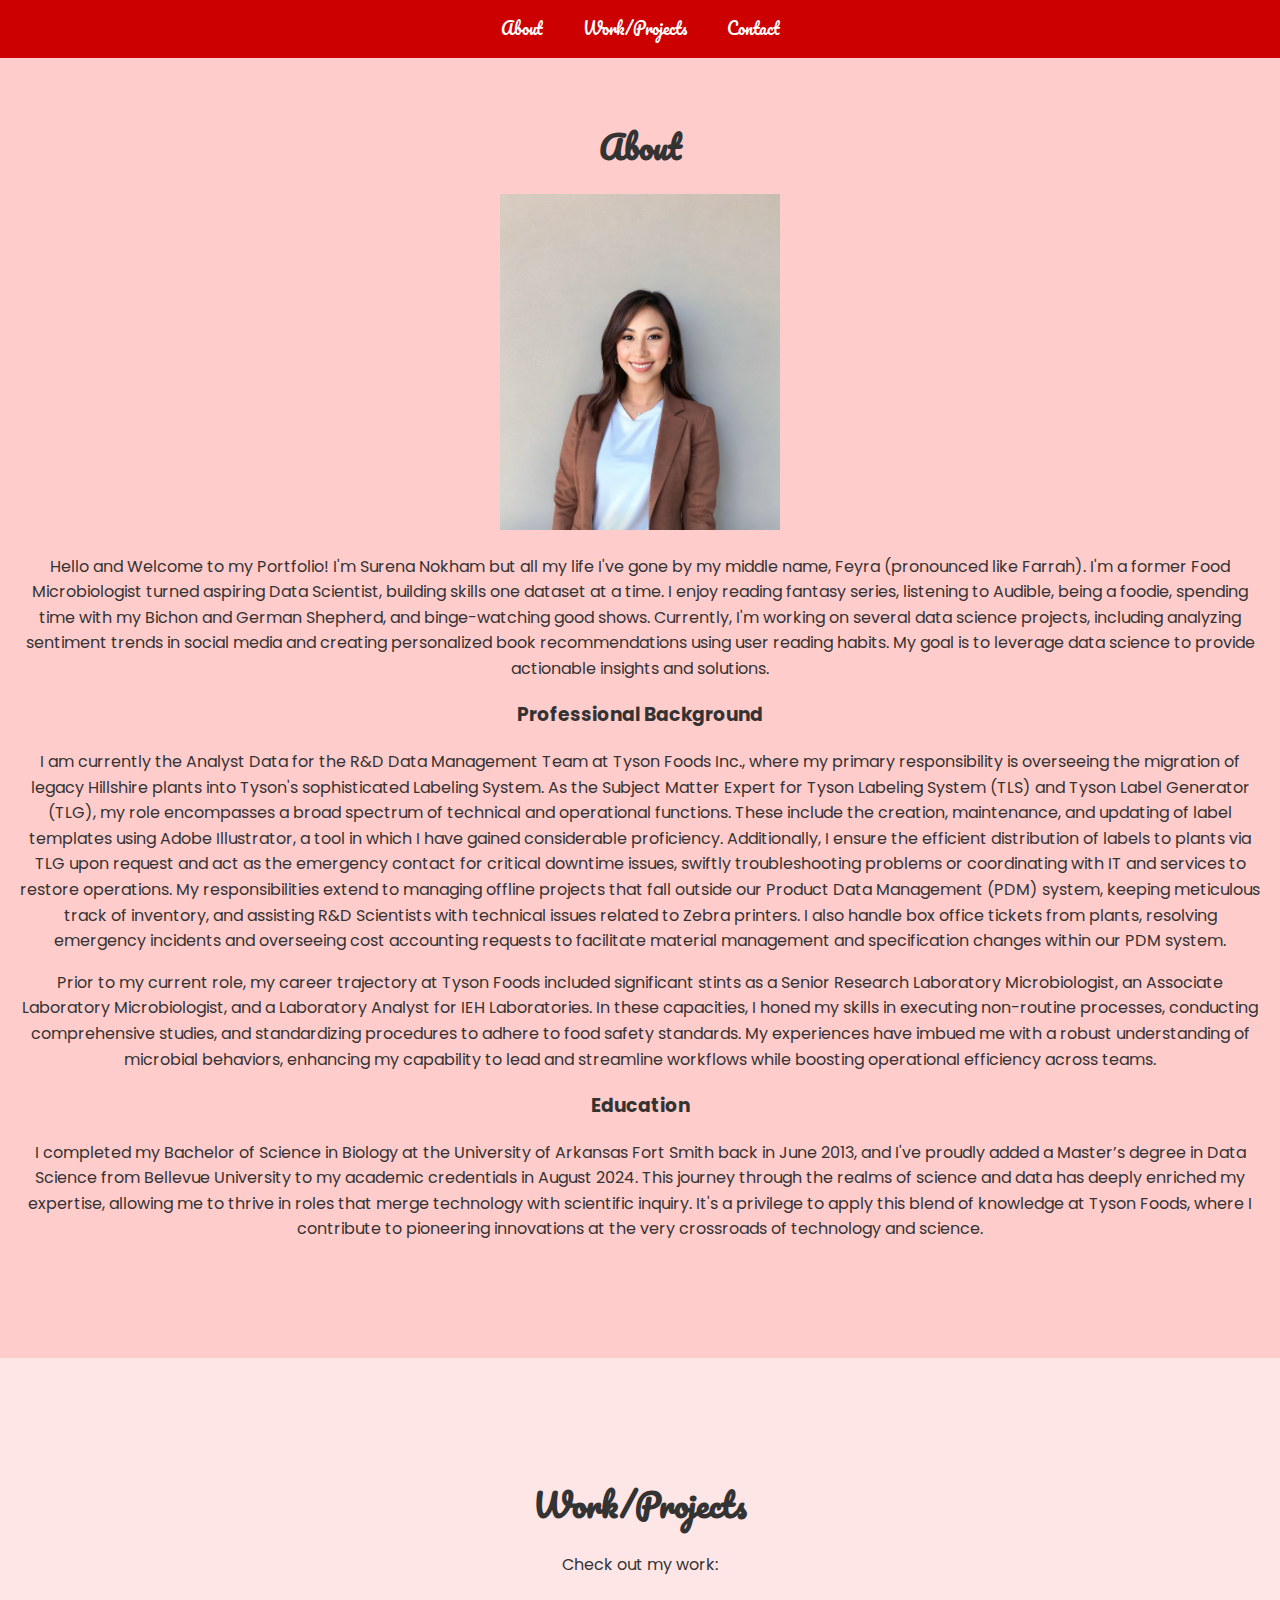
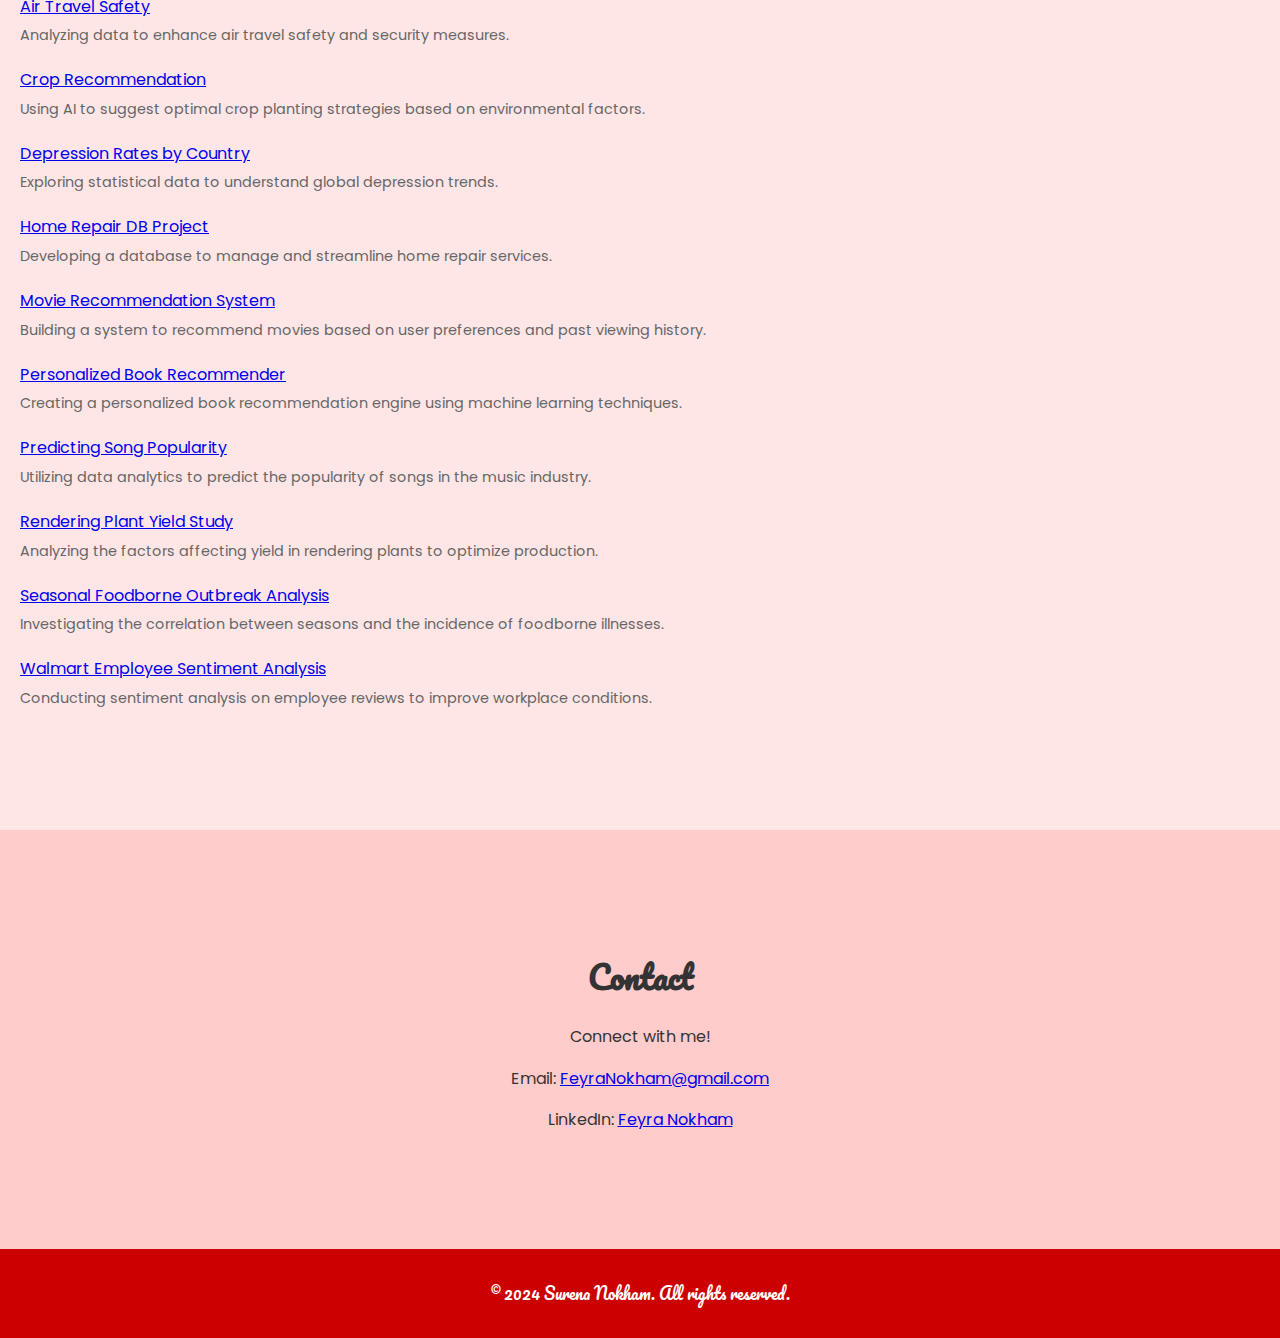
==== commit 2c62ec89: "Update index.html" ====
--- a/index.html
+++ b/index.html
@@ -27,7 +27,7 @@
     <section id="about">
         <h1>About</h1>
         <img src="profilepic.jpg" alt="Feyra Nokham" style="width:280px; height:336px;">
-        <p>Hello and Welcome to my Portfolio! I'm Surena Nokham but all my life I've gone by my middle name, Feyra (pronounced like Farrah). I'm former Food Microbiologist turned aspiring Data Scientist, building skills one dataset at a time. I enjoy reading fantasy series, listening to Audible, being a foodie, spending time with my Bichon and German Shepherd, and binge-watching good shows. Currently, I'm working on several data science projects, including analyzing sentiment trends in social media and creating personalized book recommendations using user reading habits. My goal is to leverage data science to provide actionable insights and solutions.</p>
+        <p>Hello and Welcome to my Portfolio! I'm Surena Nokham but all my life I've gone by my middle name, Feyra (pronounced like Farrah). I'm a former Food Microbiologist turned aspiring Data Scientist, building skills one dataset at a time. I enjoy reading fantasy series, listening to Audible, being a foodie, spending time with my Bichon and German Shepherd, and binge-watching good shows. Currently, I'm working on several data science projects, including analyzing sentiment trends in social media and creating personalized book recommendations using user reading habits. My goal is to leverage data science to provide actionable insights and solutions.</p>
         
         <h3>Professional Background</h3>
         <p>I am currently the Analyst Data for the R&D Data Management Team at Tyson Foods Inc., where my primary responsibility is overseeing the migration of legacy Hillshire plants into Tyson's sophisticated Labeling System. As the Subject Matter Expert for Tyson Labeling System (TLS) and Tyson Label Generator (TLG), my role encompasses a broad spectrum of technical and operational functions. These include the creation, maintenance, and updating of label templates using Adobe Illustrator, a tool in which I have gained considerable proficiency. Additionally, I ensure the efficient distribution of labels to plants via TLG upon request and act as the emergency contact for critical downtime issues, swiftly troubleshooting problems or coordinating with IT and services to restore operations. My responsibilities extend to managing offline projects that fall outside our Product Data Management (PDM) system, keeping meticulous track of inventory, and assisting R&D Scientists with technical issues related to Zebra printers. I also handle box office tickets from plants, resolving emergency incidents and overseeing cost accounting requests to facilitate material management and specification changes within our PDM system.
